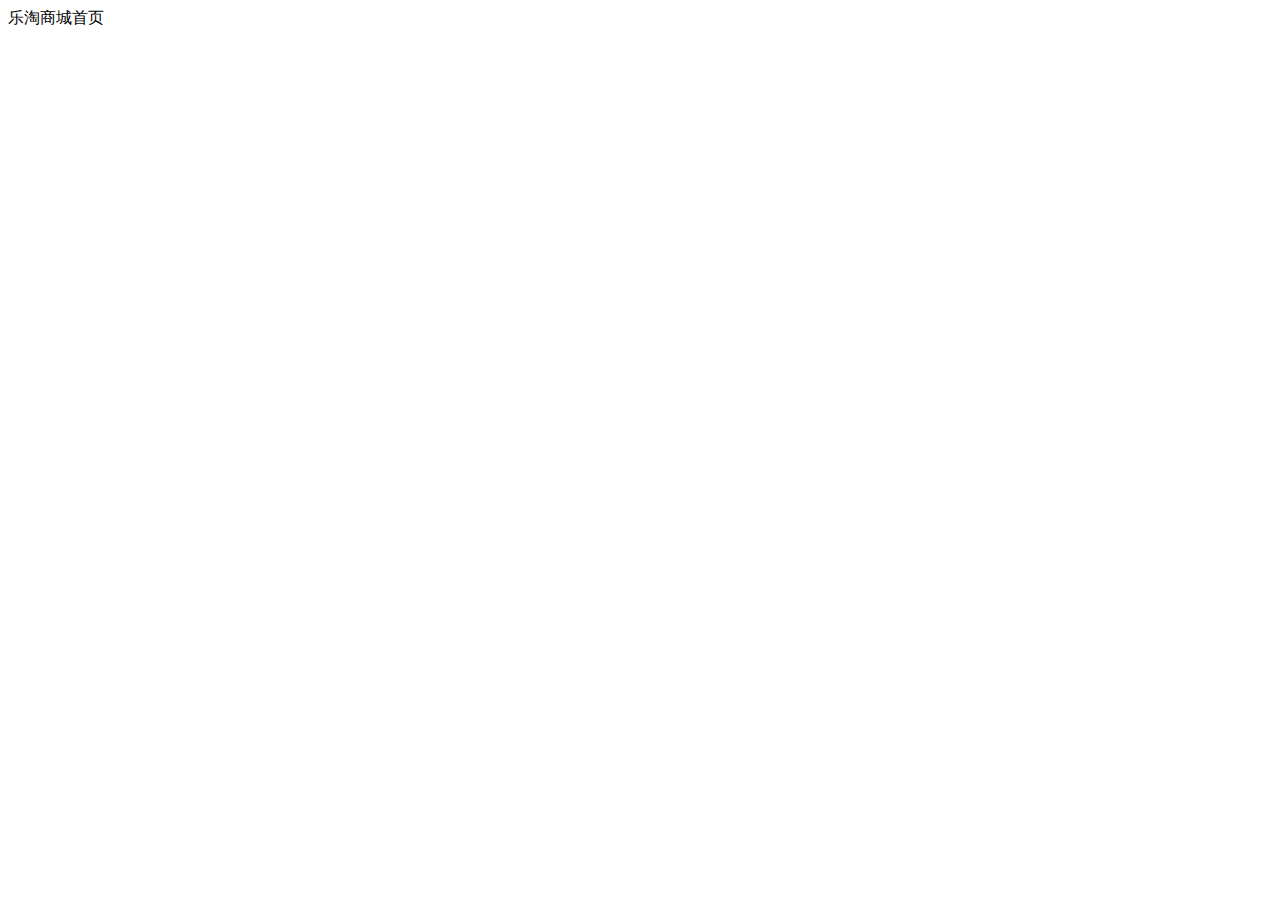
==== index.html @ ff3c3f05 "提交到本地仓库区测试" ====
<!DOCTYPE html>
<html lang="en">
<head>
    <meta charset="UTF-8">
    <meta name="viewport" content="width=device-width, initial-scale=1.0">
    <meta http-equiv="X-UA-Compatible" content="ie=edge">
    <title>乐淘商城首页</title>
</head>
<body>
    乐淘商城首页
</body>
</html>
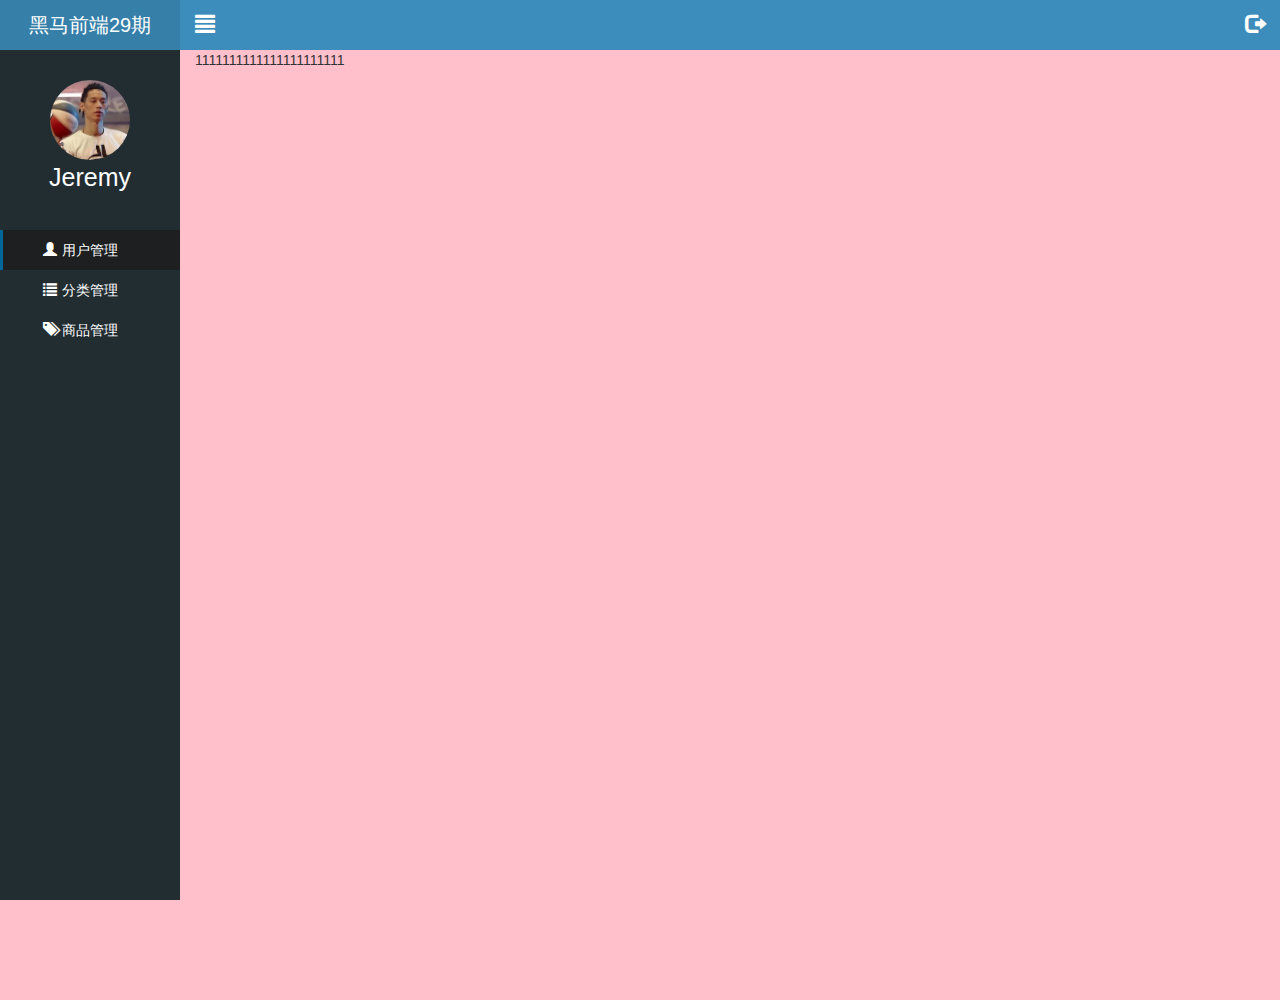
==== commit 7a95d952: "完成一半的首页" ====
--- a/index.html
+++ b/index.html
@@ -4,9 +4,68 @@
     <meta charset="UTF-8">
     <meta name="viewport" content="width=device-width, initial-scale=1.0">
     <meta http-equiv="X-UA-Compatible" content="ie=edge">
-    <title>乐淘商城首页</title>
+    <title>登录页面</title>
+    <link rel="stylesheet" href="./lib/bootstrap/css/bootstrap.css">
+    <link rel="stylesheet" href="./lib/bootstrap-validator/css/bootstrapValidator.min.css">
+    <link rel="stylesheet" href="./lib/nprogress/nprogress.css">
+    <link rel="stylesheet" href="./css/common.css">
+
 </head>
 <body>
-    乐淘商城首页
+
+    <!-- 左侧侧边栏 -->
+    <div class="lt_aside">
+        <!-- 大标题 -->
+        <div class="brand">
+            <a href="#">黑马前端29期</a>
+        </div>
+        <!-- 用户头像 -->
+        <div class="user">
+            <img src="./images/Jeremy.jpg" alt="">
+            <p>Jeremy</p>
+        </div>
+        <!-- 导航 -->
+        <div class="nav">
+            <ul>
+                <li><a href="user.html" class="current"><i class="glyphicon glyphicon-user"></i><span>用户管理</span></a></li>
+                <li>
+                    <a href="javascript:;" class="category"><i class="glyphicon glyphicon-list"></i><span>分类管理</span></a>
+                    <div class="child">
+                        <a href="first.html">一级分类</a>
+                        <a href="second.html">二级分类</a>
+                    </div>
+                </li>
+                <li><a href="product.html"><i class="glyphicon glyphicon-tags"></i><span>商品管理</span></a></li>
+            </ul>
+        </div>
+    </div>
+
+
+    <!-- 右侧主体 -->
+    <div class="lt_main">
+        <!-- 顶部的bar -->
+        <div class="lt_topbar">
+            <a href="javascript:;" class="icon_left pull-left"><i class="glyphicon glyphicon-align-justify"></i></a>
+            <a href="javascript:;" class="icon_right pull-right"><i class="glyphicon glyphicon-log-out"></i></a>            
+        </div>
+
+
+
+  <!-- container 响应式版心 container-fluid 流式布局容器(宽度100%, 默认左右padding 15px) -->        
+        <div class="container-fluid">
+            1111111111111111111111
+        </div>
+
+    </div>
+
+
+   
+
+    <script src="./lib/jquery/jquery.min.js"></script>
+    <script src="./lib/bootstrap/js/bootstrap.min.js"></script>
+    <script src="./lib/bootstrap-validator/js/bootstrapValidator.min.js"></script>
+    <script src="./lib/nprogress/nprogress.js"></script>
+    <script src="./js/common.js"></script>
+    
 </body>
 </html>--- a/lib/bootstrap-validator/css/bootstrapValidator.min.css
+++ b/lib/bootstrap-validator/css/bootstrapValidator.min.css
@@ -0,0 +1,11 @@
+/*!
+ * BootstrapValidator (http://bootstrapvalidator.com)
+ * The best jQuery plugin to validate form fields. Designed to use with Bootstrap 3
+ *
+ * @version     v0.5.1, built on 2014-08-22 4:55:09 PM
+ * @author      https://twitter.com/nghuuphuoc
+ * @copyright   (c) 2013 - 2014 Nguyen Huu Phuoc
+ * @license     MIT
+ */
+
+.bv-form .help-block{margin-bottom:0}.bv-form .tooltip-inner{text-align:left}.nav-tabs li.bv-tab-success>a{color:#3c763d}.nav-tabs li.bv-tab-error>a{color:#a94442}--- a/lib/nprogress/nprogress.css
+++ b/lib/nprogress/nprogress.css
@@ -0,0 +1,74 @@
+/* Make clicks pass-through */
+#nprogress {
+  pointer-events: none;
+}
+
+#nprogress .bar {
+  background: greenyellow;
+
+  position: fixed;
+  z-index: 10000;
+  top: 0;
+  left: 0;
+
+  width: 100%;
+  height: 2px;
+}
+
+/* Fancy blur effect */
+#nprogress .peg {
+  display: block;
+  position: absolute;
+  right: 0px;
+  width: 100px;
+  height: 100%;
+  box-shadow: 0 0 10px #29d, 0 0 5px #29d;
+  opacity: 1.0;
+
+  -webkit-transform: rotate(3deg) translate(0px, -4px);
+      -ms-transform: rotate(3deg) translate(0px, -4px);
+          transform: rotate(3deg) translate(0px, -4px);
+}
+
+/* Remove these to get rid of the spinner */
+#nprogress .spinner {
+  display: block;
+  position: fixed;
+  z-index: 1031;
+  top: 15px;
+  right: 15px;
+}
+
+#nprogress .spinner-icon {
+  width: 18px;
+  height: 18px;
+  box-sizing: border-box;
+
+  border: solid 2px transparent;
+  border-top-color: #29d;
+  border-left-color: #29d;
+  border-radius: 50%;
+
+  -webkit-animation: nprogress-spinner 400ms linear infinite;
+          animation: nprogress-spinner 400ms linear infinite;
+}
+
+.nprogress-custom-parent {
+  overflow: hidden;
+  position: relative;
+}
+
+.nprogress-custom-parent #nprogress .spinner,
+.nprogress-custom-parent #nprogress .bar {
+  position: absolute;
+}
+
+@-webkit-keyframes nprogress-spinner {
+  0%   { -webkit-transform: rotate(0deg); }
+  100% { -webkit-transform: rotate(360deg); }
+}
+@keyframes nprogress-spinner {
+  0%   { transform: rotate(0deg); }
+  100% { transform: rotate(360deg); }
+}
+
--- a/css/common.css
+++ b/css/common.css
@@ -0,0 +1,121 @@
+/* 需要重置--------------------------------------- */
+a:link,
+a:visited,
+a:hover,
+a:active {
+    text-decoration: none;
+}
+ul {
+    margin: 0;
+    padding: 0;
+    list-style: none;
+}
+
+/* 登录页面公共样式-------------------------------------- */
+.body_bg {
+    background-color: #222D32;
+}
+.mt-150 {
+    margin-top: 150px;
+}
+.panel-title {
+    font-size: 20px;
+    height: 40px;
+    line-height: 40px;
+    text-align: center;
+}
+
+/* 首页公共样式------------------------------------------------- */
+.lt_aside {
+    width: 180px;
+    height: 100%;
+    position: fixed;
+    top: 0;
+    left: 0;
+    background-color: #222D32;
+    z-index: 999;
+    transition: all 1s;
+}
+.lt_aside.hidemenu {
+    left: -180px;
+}
+.lt_aside .brand {
+    height: 50px;
+    width: 180px;
+    background-color: #367FA9;
+    text-align: center;
+    line-height: 50px;
+    font-size: 20px;
+}
+.lt_aside .brand a {
+    color: #fff;
+}
+
+.lt_aside .user {
+    height: 180px;
+    padding-top: 30px;
+    text-align: center;
+}
+.lt_aside .user img {
+    width: 80px;
+    height: 80px;
+    border-radius: 50%;
+}
+.lt_aside .user p {
+    font-size: 25px;
+    color: #fff;
+}
+.lt_aside .nav li a {
+    display: block;
+    height: 40px;
+    line-height: 40px;
+    color: #fff;
+    padding-left: 40px;
+    border-left: 3px solid transparent;
+}
+.lt_aside .nav li a.current {
+    background-color: #1D1F21;
+    border-left: 3px solid #006699;
+}
+.lt_aside .nav li a i {
+    margin-right: 5px;
+}
+.lt_aside .nav li .child {
+    display: none;
+}
+.lt_aside .nav li .child a {
+    padding-left: 60px;
+}
+
+.lt_main {
+    height: 1000px;
+    background-color: pink;
+    padding-left: 180px;
+    padding-top: 50px;
+    transition: all 1s;
+}
+.lt_main.hidemenu {
+    padding-left: 0px;
+}
+.lt_main .lt_topbar {
+    height: 50px;
+    width: 100%;
+    background-color: #3C8DBC;
+    position: fixed;
+    left: 0;
+    top: 0;
+    padding-left: 180px;
+    transition: all 1s;
+}
+.lt_main .lt_topbar.hidemenu {
+    padding-left: 0px;
+}
+.lt_topbar .icon_left,
+.lt_topbar .icon_right  {
+    color: #fff;
+    width: 50px;
+    height: 50px;
+    font-size: 20px;
+    text-align: center;
+    line-height: 50px;
+}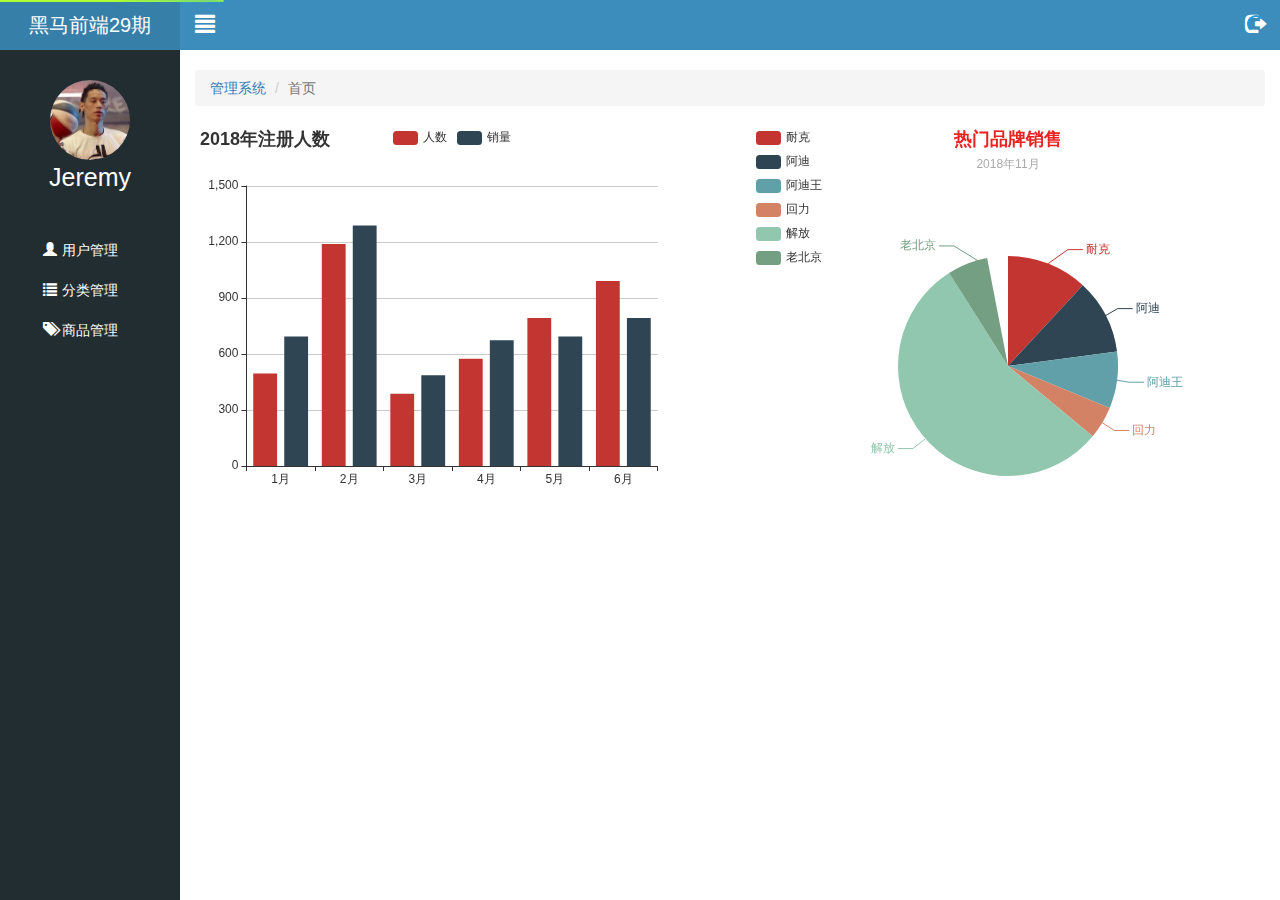
==== commit 223c9b2c: "小bug处理完成" ====
--- a/index.html
+++ b/index.html
@@ -11,7 +11,7 @@
     <link rel="stylesheet" href="./css/common.css">
 
 </head>
-<body>
+<body id="modal-open">
 
     <!-- 左侧侧边栏 -->
     <div class="lt_aside">
@@ -27,7 +27,7 @@
         <!-- 导航 -->
         <div class="nav">
             <ul>
-                <li><a href="user.html" class="current"><i class="glyphicon glyphicon-user"></i><span>用户管理</span></a></li>
+                <li><a href="user.html"><i class="glyphicon glyphicon-user"></i><span>用户管理</span></a></li>
                 <li>
                     <a href="javascript:;" class="category"><i class="glyphicon glyphicon-list"></i><span>分类管理</span></a>
                     <div class="child">
@@ -49,13 +49,46 @@
             <a href="javascript:;" class="icon_right pull-right"><i class="glyphicon glyphicon-log-out"></i></a>            
         </div>
 
+        <!-- container 响应式版心 container-fluid 流式布局容器(宽度100%, 默认左右padding 15px) -->        
+        <div class="container-fluid">
+            <!-- 路径导航 -->
+            <ol class="breadcrumb mt_20">
+                <li><a href="index.html">管理系统</a></li>
+                <li class="active">首页</li>
+            </ol>
+            <!-- 图表 -->
+            <!-- 准备一个有宽高的容器 -->
+            <div class="lt_content">
+                <!-- 左侧柱状图 -->
+                <div class="echarts_left pull-left"></div>
+                <!-- 右侧饼状图 -->
+                <div class="echarts_right pull-right"></div>
+            </div>
 
 
-  <!-- container 响应式版心 container-fluid 流式布局容器(宽度100%, 默认左右padding 15px) -->        
-        <div class="container-fluid">
-            1111111111111111111111
         </div>
 
+    </div>
+
+
+    <!-- 退出模态框 -->
+    <div class="modal fade" tabindex="-1" id="logoutModal">
+        <!-- 内部的模态框 -->
+        <div class="modal-dialog modal-sm">
+            <div class="modal-content">
+            <div class="modal-header">
+                <button type="button" class="close" data-dismiss="modal"><span>&times;</span></button>
+                <h4 class="modal-title">温馨提示</h4>
+            </div>
+            <div class="modal-body">
+                <p class="red"><i class="glyphicon glyphicon-info-sign"></i>您确定要退出管理系统吗</p>
+            </div>
+            <div class="modal-footer">
+                <button type="button" class="btn btn-default" data-dismiss="modal">取消</button>
+                <button type="button" class="btn btn-primary" id="logoutBtn">退出</button>
+            </div>
+            </div>
+        </div>      
     </div>
 
 
@@ -65,7 +98,12 @@
     <script src="./lib/bootstrap/js/bootstrap.min.js"></script>
     <script src="./lib/bootstrap-validator/js/bootstrapValidator.min.js"></script>
     <script src="./lib/nprogress/nprogress.js"></script>
+    <script src="./lib/echarts/echarts.min.js"></script>
     <script src="./js/common.js"></script>
+
+    <!-- 是否登录 -->
+    <script src="./js/isLogin.js"></script>
+    <script src="./js/index.js"></script>
     
 </body>
 </html>--- a/css/common.css
+++ b/css/common.css
@@ -9,6 +9,15 @@
     margin: 0;
     padding: 0;
     list-style: none;
+}
+.red {
+    color: #e92322;
+}
+/* 表格内容居中 */
+.table.table-bordered th,
+.table.table-bordered td {
+    text-align: center;
+    vertical-align: middle;
 }
 
 /* 登录页面公共样式-------------------------------------- */
@@ -26,6 +35,9 @@
 }
 
 /* 首页公共样式------------------------------------------------- */
+.mt_20 {
+    margin-top: 20px;
+}
 .lt_aside {
     width: 180px;
     height: 100%;
@@ -88,8 +100,6 @@
 }
 
 .lt_main {
-    height: 1000px;
-    background-color: pink;
     padding-left: 180px;
     padding-top: 50px;
     transition: all 1s;
@@ -104,6 +114,7 @@
     position: fixed;
     left: 0;
     top: 0;
+    z-index: 998;
     padding-left: 180px;
     transition: all 1s;
 }
@@ -118,4 +129,12 @@
     font-size: 20px;
     text-align: center;
     line-height: 50px;
-}+}
+
+
+/* 图表容器 */
+.echarts_left,
+.echarts_right {
+    height: 400px;
+    width: 48%;
+}
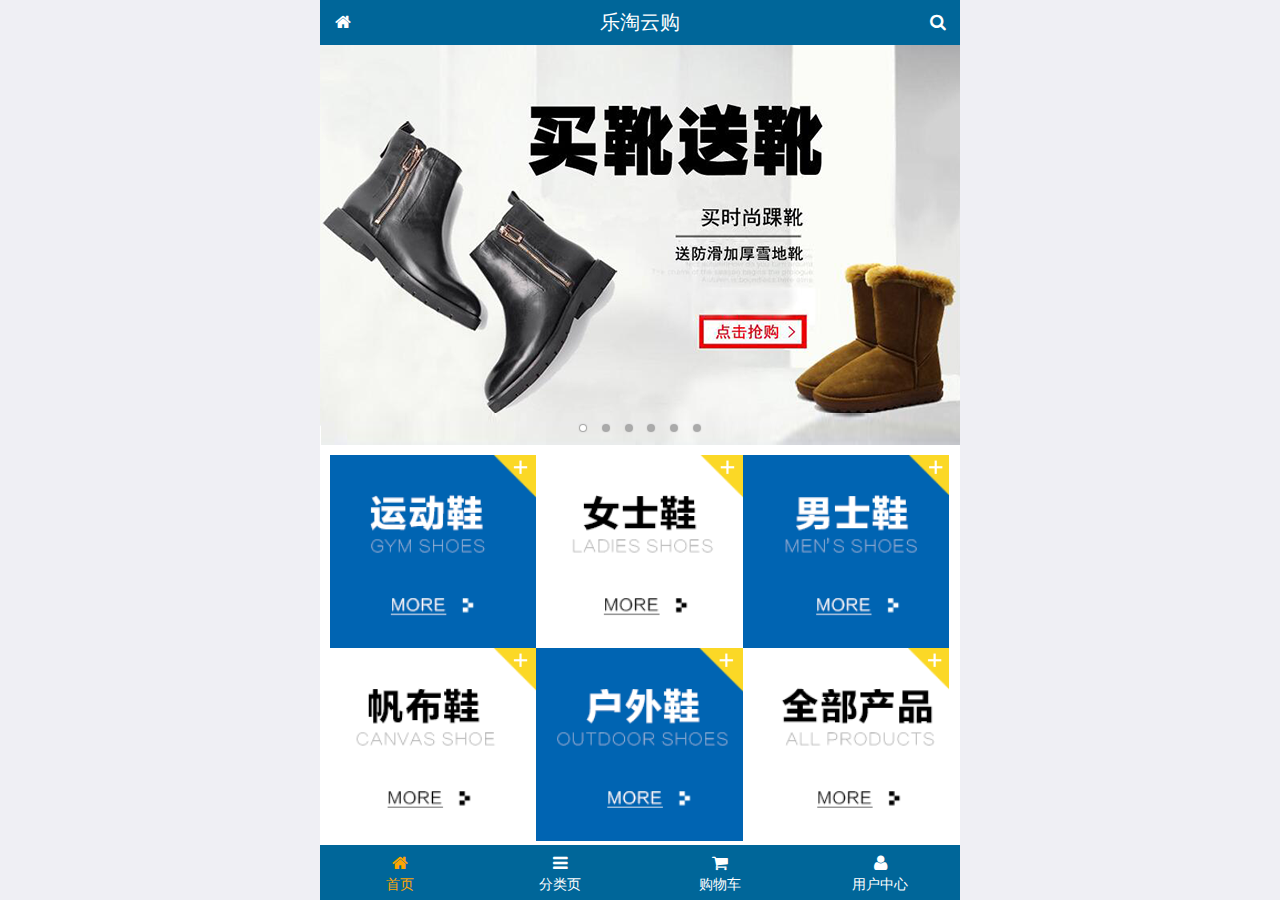
==== commit a052fa4c: "移动端首页完成" ====
--- a/index.html
+++ b/index.html
@@ -1,109 +1,194 @@
 <!DOCTYPE html>
 <html lang="en">
+
 <head>
     <meta charset="UTF-8">
     <meta name="viewport" content="width=device-width, initial-scale=1.0">
     <meta http-equiv="X-UA-Compatible" content="ie=edge">
-    <title>登录页面</title>
-    <link rel="stylesheet" href="./lib/bootstrap/css/bootstrap.css">
-    <link rel="stylesheet" href="./lib/bootstrap-validator/css/bootstrapValidator.min.css">
-    <link rel="stylesheet" href="./lib/nprogress/nprogress.css">
+    <title>Document</title>
+    <link rel="icon" href="./favicon.ico">
+    <link rel="stylesheet" href="./lib/mui/css/mui.css">
+    <link rel="stylesheet" href="./lib/fa/css/font-awesome.min.css">
     <link rel="stylesheet" href="./css/common.css">
+    <link rel="stylesheet" href="./css/index.css">
+</head>
 
-</head>
-<body id="modal-open">
+<body>
 
-    <!-- 左侧侧边栏 -->
-    <div class="lt_aside">
-        <!-- 大标题 -->
-        <div class="brand">
-            <a href="#">黑马前端29期</a>
+    <div class="lt_container">
+        <!-- 头部 -->
+        <div class="lt_header">
+            <a href="index.html" class="icon_left">
+                <i class="fa fa-home"></i>
+            </a>
+            <h3>乐淘云购</h3>
+            <a href="search.html" class="icon_right">
+                <i class="fa fa-search"></i>
+            </a>
         </div>
-        <!-- 用户头像 -->
-        <div class="user">
-            <img src="./images/Jeremy.jpg" alt="">
-            <p>Jeremy</p>
+        <!-- 中间 -->
+        <div class="lt_main">
+            <div class="mui-scroll-wrapper">
+                <div class="mui-scroll">
+
+                    <!-- 轮播图 -->
+                    <div class="mui-slider">
+                        <!-- 轮播图 -->
+                        <div class="mui-slider-group mui-slider-loop">
+                            <!-- 最后一张的假图 -->
+                            <div class="mui-slider-item mui-slider-item-duplicate"><a href="#"><img src="./images/banner6.png" /></a></div>                            
+
+                            <div class="mui-slider-item"><a href="#"><img src="./images/banner1.png" /></a></div>
+                            <div class="mui-slider-item"><a href="#"><img src="./images/banner2.png" /></a></div>
+                            <div class="mui-slider-item"><a href="#"><img src="./images/banner3.png" /></a></div>
+                            <div class="mui-slider-item"><a href="#"><img src="./images/banner4.png" /></a></div>
+                            <div class="mui-slider-item"><a href="#"><img src="./images/banner5.png" /></a></div>
+                            <div class="mui-slider-item"><a href="#"><img src="./images/banner6.png" /></a></div>
+                            <!-- 第一张的假图 -->
+                            <div class="mui-slider-item mui-slider-item-duplicate"><a href="#"><img src="./images/banner1.png" /></a></div>                            
+                        </div>
+                        <!-- 小圆点 -->
+                        <div class="mui-slider-indicator">
+                            <div class="mui-indicator mui-active"></div>
+                            <div class="mui-indicator"></div>
+                            <div class="mui-indicator"></div>
+                            <div class="mui-indicator"></div>
+                            <div class="mui-indicator"></div>
+                            <div class="mui-indicator"></div>
+                        </div>
+                    </div>  
+                    
+                    <!-- 导航区域 -->
+                    <div class="lt_nav">
+                        <ul class="mui-clearfix">
+                            <li>
+                                <a href="#"><img src="./images/nav1.png" alt=""></a>
+                            </li>
+                            <li>
+                                <a href="#"><img src="./images/nav2.png" alt=""></a>
+                            </li>
+                            <li>
+                                <a href="#"><img src="./images/nav3.png" alt=""></a>
+                            </li>
+                            <li>
+                                <a href="#"><img src="./images/nav4.png" alt=""></a>
+                            </li>
+                            <li>
+                                <a href="#"><img src="./images/nav5.png" alt=""></a>
+                            </li>
+                            <li>
+                                <a href="#"><img src="./images/nav6.png" alt=""></a>
+                            </li>
+                        </ul>
+                    </div>
+
+                    <!-- 产品区域 -->
+                    <div class="lt_product">
+                        <ul>
+                            <li class="lt_product_item">
+                                <a href="#">
+                                    <img src="./images/product.jpg" alt="">
+                                    <p class="mui-ellipsis-2">adidas阿迪达斯 男式 场下休闲篮球鞋S83700场下休闲篮球鞋S83700 </p>
+                                    <p>
+                                        <span class="price">¥560</span>
+                                        <span class="oldPrice">¥580</span>
+                                    </p>
+                                    <button class="mui-btn mui-btn-danger">立即购买</button>
+                                </a>
+                            </li>
+                            <li class="lt_product_item">
+                                <a href="#">
+                                    <img src="./images/product.jpg" alt="">
+                                    <p class="mui-ellipsis-2">adidas阿迪达斯 男式 场下休闲篮球鞋S83700场下休闲篮球鞋S83700 </p>
+                                    <p>
+                                        <span class="price">¥560</span>
+                                        <span class="oldPrice">¥580</span>
+                                    </p>
+                                    <button class="mui-btn mui-btn-danger">立即购买</button>
+                                </a>
+                            </li>
+                            <li class="lt_product_item">
+                                <a href="#">
+                                    <img src="./images/product.jpg" alt="">
+                                    <p class="mui-ellipsis-2">adidas阿迪达斯 男式 场下休闲篮球鞋S83700场下休闲篮球鞋S83700 </p>
+                                    <p>
+                                        <span class="price">¥560</span>
+                                        <span class="oldPrice">¥580</span>
+                                    </p>
+                                    <button class="mui-btn mui-btn-danger">立即购买</button>
+                                </a>
+                            </li>
+                            <li class="lt_product_item">
+                                <a href="#">
+                                    <img src="./images/product.jpg" alt="">
+                                    <p class="mui-ellipsis-2">adidas阿迪达斯 男式 场下休闲篮球鞋S83700场下休闲篮球鞋S83700 </p>
+                                    <p>
+                                        <span class="price">¥560</span>
+                                        <span class="oldPrice">¥580</span>
+                                    </p>
+                                    <button class="mui-btn mui-btn-danger">立即购买</button>
+                                </a>
+                            </li>
+                            <li class="lt_product_item">
+                                <a href="#">
+                                    <img src="./images/product.jpg" alt="">
+                                    <p class="mui-ellipsis-2">adidas阿迪达斯 男式 场下休闲篮球鞋S83700场下休闲篮球鞋S83700 </p>
+                                    <p>
+                                        <span class="price">¥560</span>
+                                        <span class="oldPrice">¥580</span>
+                                    </p>
+                                    <button class="mui-btn mui-btn-danger">立即购买</button>
+                                </a>
+                            </li>
+                            <li class="lt_product_item">
+                                <a href="#">
+                                    <img src="./images/product.jpg" alt="">
+                                    <p class="mui-ellipsis-2">adidas阿迪达斯 男式 场下休闲篮球鞋S83700场下休闲篮球鞋S83700 </p>
+                                    <p>
+                                        <span class="price">¥560</span>
+                                        <span class="oldPrice">¥580</span>
+                                    </p>
+                                    <button class="mui-btn mui-btn-danger">立即购买</button>
+                                </a>
+                            </li>
+                        </ul>
+                    </div>
+                </div>
+            </div>
         </div>
-        <!-- 导航 -->
-        <div class="nav">
-            <ul>
-                <li><a href="user.html"><i class="glyphicon glyphicon-user"></i><span>用户管理</span></a></li>
+        <!-- 底部 -->
+        <div class="lt_footer">
+            <ul class="mui-clearfix">
                 <li>
-                    <a href="javascript:;" class="category"><i class="glyphicon glyphicon-list"></i><span>分类管理</span></a>
-                    <div class="child">
-                        <a href="first.html">一级分类</a>
-                        <a href="second.html">二级分类</a>
-                    </div>
+                    <a href="index.html" class="current">
+                        <i class="fa fa-home"></i>
+                        <p>首页</p>
+                    </a>
                 </li>
-                <li><a href="product.html"><i class="glyphicon glyphicon-tags"></i><span>商品管理</span></a></li>
+                <li>
+                    <a href="category.html">
+                        <i class="fa fa-bars"></i>
+                        <p>分类页</p>
+                    </a>
+                </li>
+                <li>
+                    <a href="cart.html">
+                        <i class="fa fa-shopping-cart"></i>
+                        <p>购物车</p>
+                    </a>
+                </li>
+                <li>
+                    <a href="user.html">
+                        <i class="fa fa-user"></i>
+                        <p>用户中心</p>
+                    </a>
+                </li>
             </ul>
         </div>
     </div>
 
+    <script src="./lib/mui/js/mui.js"></script>
+    <script src="./js/common.js"></script>
+</body>
 
-    <!-- 右侧主体 -->
-    <div class="lt_main">
-        <!-- 顶部的bar -->
-        <div class="lt_topbar">
-            <a href="javascript:;" class="icon_left pull-left"><i class="glyphicon glyphicon-align-justify"></i></a>
-            <a href="javascript:;" class="icon_right pull-right"><i class="glyphicon glyphicon-log-out"></i></a>            
-        </div>
-
-        <!-- container 响应式版心 container-fluid 流式布局容器(宽度100%, 默认左右padding 15px) -->        
-        <div class="container-fluid">
-            <!-- 路径导航 -->
-            <ol class="breadcrumb mt_20">
-                <li><a href="index.html">管理系统</a></li>
-                <li class="active">首页</li>
-            </ol>
-            <!-- 图表 -->
-            <!-- 准备一个有宽高的容器 -->
-            <div class="lt_content">
-                <!-- 左侧柱状图 -->
-                <div class="echarts_left pull-left"></div>
-                <!-- 右侧饼状图 -->
-                <div class="echarts_right pull-right"></div>
-            </div>
-
-
-        </div>
-
-    </div>
-
-
-    <!-- 退出模态框 -->
-    <div class="modal fade" tabindex="-1" id="logoutModal">
-        <!-- 内部的模态框 -->
-        <div class="modal-dialog modal-sm">
-            <div class="modal-content">
-            <div class="modal-header">
-                <button type="button" class="close" data-dismiss="modal"><span>&times;</span></button>
-                <h4 class="modal-title">温馨提示</h4>
-            </div>
-            <div class="modal-body">
-                <p class="red"><i class="glyphicon glyphicon-info-sign"></i>您确定要退出管理系统吗</p>
-            </div>
-            <div class="modal-footer">
-                <button type="button" class="btn btn-default" data-dismiss="modal">取消</button>
-                <button type="button" class="btn btn-primary" id="logoutBtn">退出</button>
-            </div>
-            </div>
-        </div>      
-    </div>
-
-
-   
-
-    <script src="./lib/jquery/jquery.min.js"></script>
-    <script src="./lib/bootstrap/js/bootstrap.min.js"></script>
-    <script src="./lib/bootstrap-validator/js/bootstrapValidator.min.js"></script>
-    <script src="./lib/nprogress/nprogress.js"></script>
-    <script src="./lib/echarts/echarts.min.js"></script>
-    <script src="./js/common.js"></script>
-
-    <!-- 是否登录 -->
-    <script src="./js/isLogin.js"></script>
-    <script src="./js/index.js"></script>
-    
-</body>
 </html>--- a/css/common.css
+++ b/css/common.css
@@ -1,140 +1,150 @@
-/* 需要重置--------------------------------------- */
-a:link,
-a:visited,
-a:hover,
-a:active {
-    text-decoration: none;
+html,body {
+    width: 100%;
+    height: 100%;
 }
-ul {
+.lt_container {
+    width: 100%;
+    height: 100%;
+    max-width: 640px;
+    min-width: 320px;
+    margin: 0 auto;
+    position: relative;
+    overflow: hidden;
+
+    padding-top: 45px;
+    padding-bottom: 55px;
+}
+ul, li {
+    list-style: none;
     margin: 0;
     padding: 0;
-    list-style: none;
 }
-.red {
-    color: #e92322;
+img {
+    display: block;
+    width: 100%;
 }
-/* 表格内容居中 */
-.table.table-bordered th,
-.table.table-bordered td {
-    text-align: center;
-    vertical-align: middle;
-}
-
-/* 登录页面公共样式-------------------------------------- */
-.body_bg {
-    background-color: #222D32;
-}
-.mt-150 {
-    margin-top: 150px;
-}
-.panel-title {
-    font-size: 20px;
-    height: 40px;
-    line-height: 40px;
-    text-align: center;
-}
-
-/* 首页公共样式------------------------------------------------- */
-.mt_20 {
-    margin-top: 20px;
-}
-.lt_aside {
-    width: 180px;
-    height: 100%;
-    position: fixed;
-    top: 0;
-    left: 0;
-    background-color: #222D32;
-    z-index: 999;
-    transition: all 1s;
-}
-.lt_aside.hidemenu {
-    left: -180px;
-}
-.lt_aside .brand {
-    height: 50px;
-    width: 180px;
-    background-color: #367FA9;
-    text-align: center;
-    line-height: 50px;
-    font-size: 20px;
-}
-.lt_aside .brand a {
-    color: #fff;
-}
-
-.lt_aside .user {
-    height: 180px;
-    padding-top: 30px;
-    text-align: center;
-}
-.lt_aside .user img {
-    width: 80px;
-    height: 80px;
-    border-radius: 50%;
-}
-.lt_aside .user p {
-    font-size: 25px;
-    color: #fff;
-}
-.lt_aside .nav li a {
-    display: block;
-    height: 40px;
-    line-height: 40px;
-    color: #fff;
-    padding-left: 40px;
-    border-left: 3px solid transparent;
-}
-.lt_aside .nav li a.current {
-    background-color: #1D1F21;
-    border-left: 3px solid #006699;
-}
-.lt_aside .nav li a i {
-    margin-right: 5px;
-}
-.lt_aside .nav li .child {
-    display: none;
-}
-.lt_aside .nav li .child a {
-    padding-left: 60px;
-}
-
-.lt_main {
-    padding-left: 180px;
-    padding-top: 50px;
-    transition: all 1s;
-}
-.lt_main.hidemenu {
-    padding-left: 0px;
-}
-.lt_main .lt_topbar {
-    height: 50px;
-    width: 100%;
-    background-color: #3C8DBC;
-    position: fixed;
-    left: 0;
-    top: 0;
-    z-index: 998;
-    padding-left: 180px;
-    transition: all 1s;
-}
-.lt_main .lt_topbar.hidemenu {
-    padding-left: 0px;
-}
-.lt_topbar .icon_left,
-.lt_topbar .icon_right  {
-    color: #fff;
-    width: 50px;
-    height: 50px;
-    font-size: 20px;
-    text-align: center;
-    line-height: 50px;
+h3 {
+    margin: 0;
+    padding: 0;
 }
 
 
-/* 图表容器 */
-.echarts_left,
-.echarts_right {
-    height: 400px;
+/* 头部 */
+.lt_header {
+    height: 45px;
+    width: 100%;
+    background-color: #006699;
+    position: absolute;
+    left: 0;
+    top: 0;
+    padding: 0 45px;
+
+}
+.lt_header h3 {
+    color: #fff;
+    font-size: 20px;
+    font-weight: 400;
+    line-height: 45px;
+    text-align: center;
+}
+.lt_header a {
+    position: absolute;
+    top: 0;
+    width: 45px;
+    height: 45px;
+    text-align: center;
+    line-height: 45px;
+    color: #fff;
+}
+.lt_header .icon_left {
+    left: 0;
+
+}
+.lt_header .icon_right {
+    right: 0;
+}
+
+
+/* 底部 */
+.lt_footer {
+    position: absolute;
+    left: 0;
+    bottom: 0;
+    height: 55px;
+    width: 100%;
+    background-color: #006699;
+}
+.lt_footer ul li {
+    float: left;
+    width: 25%;
+    text-align: center;
+}
+.lt_footer ul li p {
+    margin: 0;
+    color: #fff;
+}
+.lt_footer ul li a {
+    display: block;
+    color: #fff;
+    padding-top: 8px;
+}
+.lt_footer ul li a.current {
+    color: orange;
+}
+.lt_footer ul li a.current p {
+    color: orange;
+}
+
+
+.lt_main {
+    position: relative;
+    width: 100%;
+    height: 100%;
+    background-color: #fff;
+}
+
+
+/* 公共的搜索框模块 */
+.lt_search {
+    padding: 10px;
+    position: relative;
+}
+.lt_search .search_input {
+    height: 34px;
+    font-size: 12px;
+    margin: 0;
+    border: 1px solid #479FFF;
+    border-radius: 5px;
+}
+.lt_search .search_btn {
+    position: absolute;
+    top: 10px;
+    right: 10px;
+    border-radius: 0 5px 5px 0;    
+}
+
+
+
+/*公共的产品区域 */
+.lt_product {
+    padding: 10px;
+    text-align: center;
+}
+.lt_product .lt_product_item {
     width: 48%;
+    padding: 10px;
+    border: 1px solid #ccc;
+    margin-bottom: 10px;
 }
+.lt_product .lt_product_item:nth-child(2n-1) {
+    float: left;
+}
+.lt_product .lt_product_item:nth-child(2n) {
+    float: right;
+}
+.lt_product .lt_product_item .price {
+    color: #e92322;
+}
+.lt_product .lt_product_item .oldPrice {
+    text-decoration: line-through;
+}--- a/css/index.css
+++ b/css/index.css
@@ -0,0 +1,10 @@
+.lt_nav {
+    padding: 10px;
+}
+.lt_nav li {
+    float: left;
+    width: 33.3%;
+}
+.lt_nav li a {
+    display: block;
+}